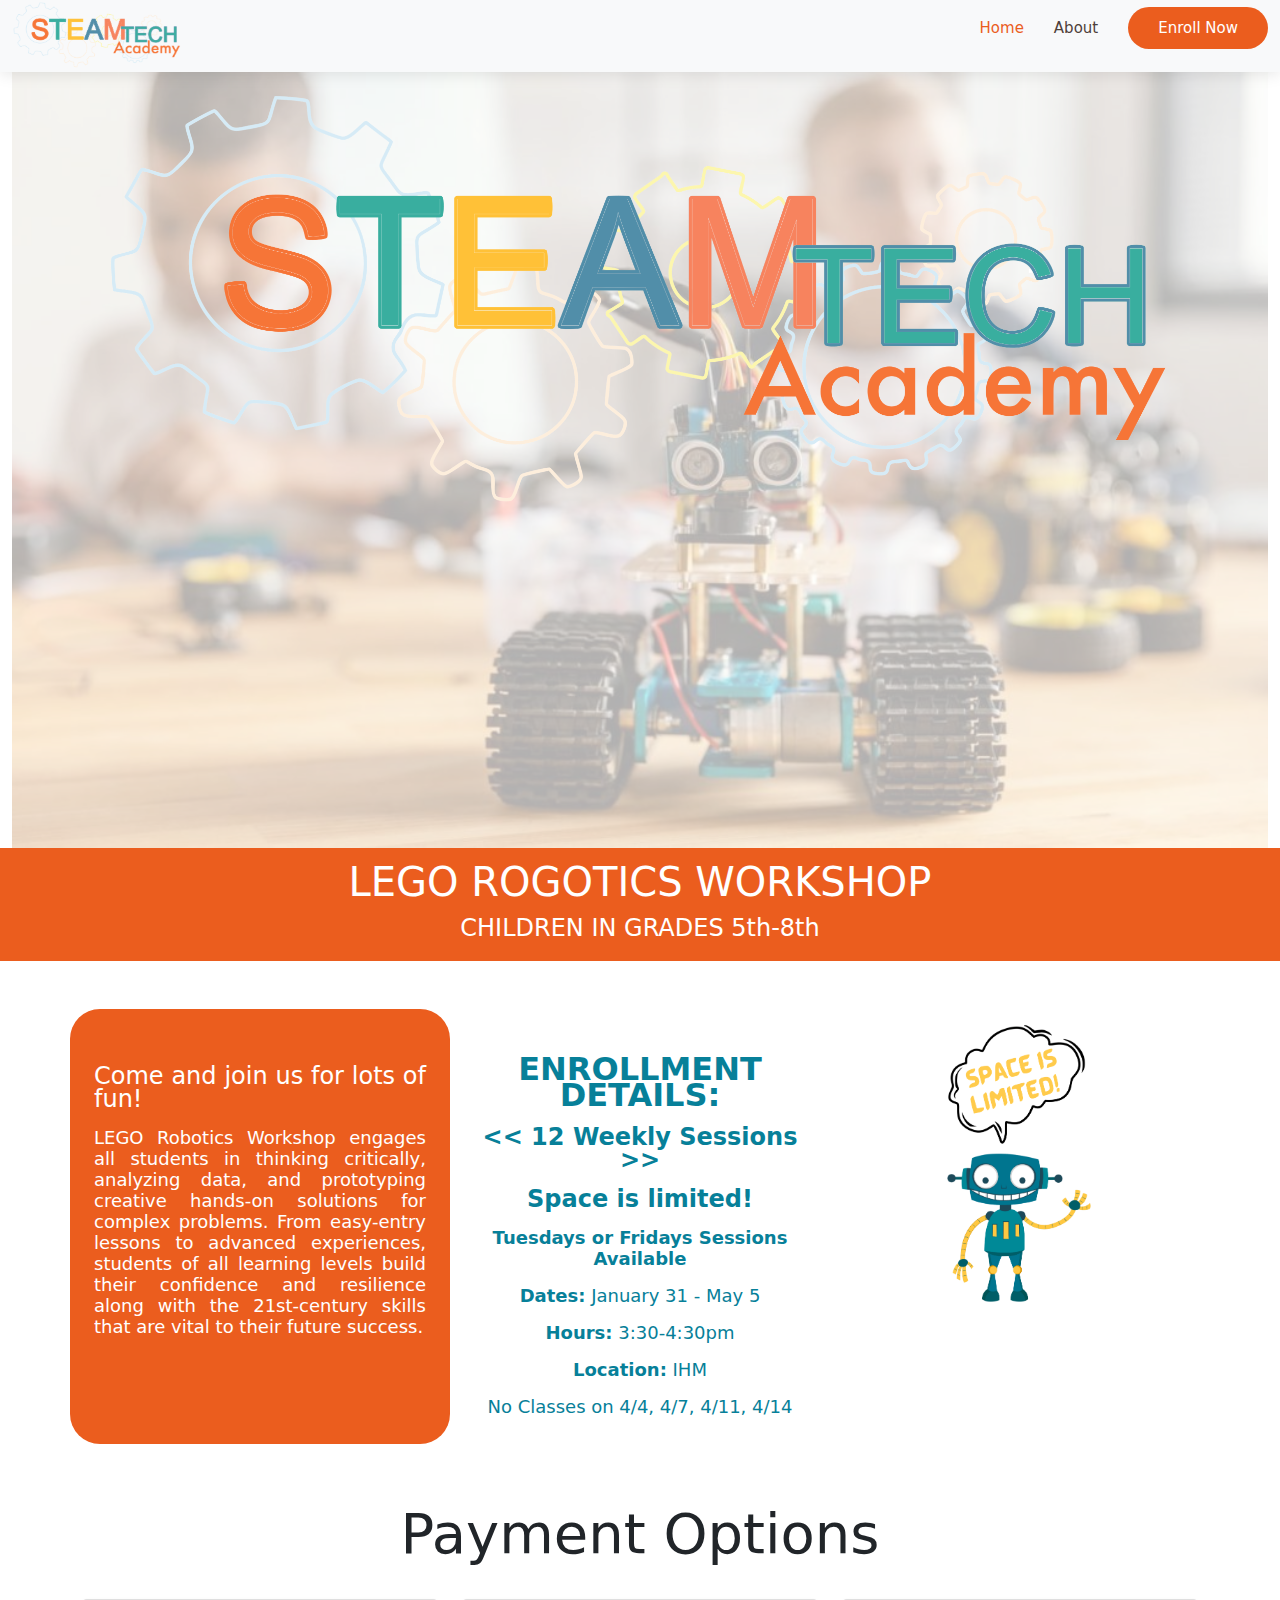
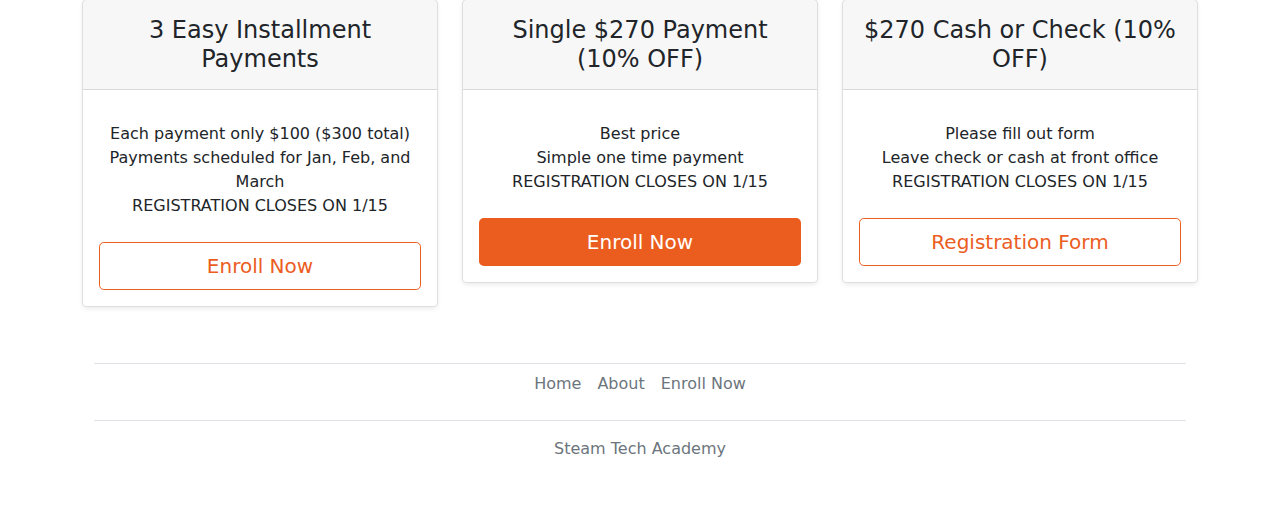
==== index.html @ 68ef6c77 "Add files via upload" ====
<!doctype html>
<html lang="en">
  <head>
    <meta charset="utf-8">
    <meta name="viewport" content="width=device-width, initial-scale=1">
    <meta name="description" content="">
    <title>Steam Tech Academy</title>

    <link rel="canonical" href="https://getbootstrap.com/docs/5.1/examples/headers/">

    

    <!-- Bootstrap core CSS -->
    <link href="bootstrap.min.css" rel="stylesheet">

    <style>
      .bd-placeholder-img {
        font-size: 1.125rem;
        text-anchor: middle;
        -webkit-user-select: none;
        -moz-user-select: none;
        user-select: none;
      }

      @media (min-width: 768px) {
        .bd-placeholder-img-lg {
          font-size: 3.5rem;
        }
      }
    </style>

    
    <!-- Custom styles -->
    <link href="styles.css" rel="stylesheet">
    
  </head>
  <body>

     
    <header>
      <nav id="header" class="navbar navbar-expand-md navbar-light fixed-top bg-light">
        <div class="container-fluid">
          <img id="logo" src="imgs/steam_tech_logo2.png" class="img" alt="">
          <a class="navbar-brand pb-3" style="right: 200px;"></a>
          <button class="navbar-toggler bg-light" type="button" data-bs-toggle="collapse" data-bs-target="#navbarCollapse" aria-controls="navbarCollapse" aria-expanded="true" aria-label="Toggle navigation">
            <span class="navbar-toggler-icon"></span>
          </button>
          <div class="collapse navbar-collapse bg-light pb-3" id="navbarCollapse">
            <ul class="navbar-nav me-auto mb-2 mb-md-0"></ul>
            <ul class="nav nav-pills">
              <li class="nav-item"><a href="#home"  id="nav_home" class="nav-link" aria-current="page">Home</a></li>
            </ul> 
            <ul class="nav nav-pills"> 
              <li class="nav-item"><a href="#about" id="nav_about" class="nav-link">About</a></li>
            </ul> 
            <ul class="nav nav-pills">   
              <li class="nav-item"><a href="#enroll" id="nav_enroll" class="nav-link">Enroll Now</a></li>
            </ul>
          </div>
        </div>
      </nav>
    </header>
    
    <main>
      
      <!-- Body Section -->        
      <!-- <div class="b-example-divider"></div> -->
      
      <!-- ======= Home Section ======= -->
      <section class="d-flex align-items-center">
        <div class="container-fluid">
          <div class="row gy-4">
            <img id="home" src="imgs/background1.jpg" class="img-fluid" alt="">
            <img id="logo2" src="imgs/steam_tech_logo2.png" class="img-fluid" alt="">
            
          </div>
          </div>
        </section><!-- End Home -->


        <!-- ======= About Section ======= -->
        <section id="about">
          <div class="container text-center">
            <h1>LEGO ROGOTICS WORKSHOP</h1>
            <h4>CHILDREN IN GRADES 5th-8th</h4>
          </div>
        </section><!-- End About -->


        <!-- ======= Details Section ======= -->
        <div class="container marketing">
          <!-- Three columns of text below the carousel -->
          <div class="row">
            <div id="description" class="col-lg-4">
              <p class="my-0 fw-normal"><font size="+2">Come and join us for lots of fun!</font></p>
              <p></p>
              <p><font size="+1">LEGO Robotics Workshop engages all students in thinking critically, 
                analyzing data, and prototyping creative hands-on solutions for complex problems. From easy-entry lessons to advanced experiences, students of all learning levels 
                build their confidence and resilience along with the 21st-century skills that are vital to their future success.
              </font></p>
            </div><!-- /.col-lg-4 -->
            <div id="details" class="col-lg-4">
              <p><strong><font size="+3">ENROLLMENT DETAILS:</font></strong></p>
              <p><strong><font size="+2">&#60&#60 12 Weekly Sessions &#62&#62</font></strong></p>
              <p><strong><font size="+2">Space is limited!</font></strong></p>
              <p><strong><font size="+1">Tuesdays or Fridays Sessions Available</font></strong></p>
              <p><font size="+1"><strong>Dates:</strong> January 31 - May 5</font></p>
              <p><font size="+1"><strong>Hours:</strong> 3:30-4:30pm</font></p>
              <p><font size="+1"><strong>Location:</strong> IHM</font></p>
              <p><font size="+1">No Classes on 4/4, 4/7, 4/11, 4/14</font></p>   
            </div><!-- /.col-lg-4 -->
            <div id="image_robot" class="col-lg-4">
              <img src="imgs/robot.png" class="img-fluid" alt="" style="width:50%;">
            </div><!-- /.col-lg-4 -->
          </div><!-- /.row -->
        </div><!-- /.details --> 
        
        <!-- ======= Enroll Section ======= -->
        <div id="enroll" class="container py-3">
          <header>
            <div class="pricing-header p-3 pb-md-4 mx-auto text-center">
              <h1 class="display-4 fw-normal">Payment Options</h1>
            </div>
          </header>
        
          <main>
            <div class="row row-cols-1 row-cols-md-3 mb-3 text-center">
              <div class="col">
                <div class="card mb-4 rounded-3 shadow-sm">
                  <div class="card-header py-3">
                    <h4 class="my-0 fw-normal">3 Easy Installment Payments</h4>
                  </div>
                  <div class="card-body">
                    <ul class="list-unstyled mt-3 mb-4">
                      <li>Each payment only $100 ($300 total)</li>
                      <li>Payments scheduled for Jan, Feb, and March</li>
                      <li>REGISTRATION CLOSES ON 1/15</li>
                    </ul>
                    <a href="https://buy.stripe.com/9AQ03b2XVd4pdAk4gh" id="installment_pay" class="w-100 btn btn-lg">Enroll Now</a>
                  </div>
                </div>
              </div>
              <div class="col">
                <div class="card mb-4 rounded-3 shadow-sm">
                  <div class="card-header py-3">
                    <h4 class="my-0 fw-normal">Single $270 Payment (10% OFF)</h4>
                  </div>
                  <div class="card-body">
                    <ul class="list-unstyled mt-3 mb-4">
                      <li>Best price</li>
                      <li>Simple one time payment</li>
                      <li>REGISTRATION CLOSES ON 1/15</li>
                      <li></li>
                    </ul>
                    <a href="https://buy.stripe.com/5kAg29gOL6G1cwgcMM" id="full_pay" class="w-100 btn btn-lg">Enroll Now</a>
            
                  </div>
                </div>
              </div>
              <div class="col">
                <div class="card mb-4 rounded-3 shadow-sm">
                  <div class="card-header py-3">
                    <h4 class="my-0 fw-normal">$270 Cash or Check (10% OFF)</h4>
                  </div>
                  <div class="card-body">
                    <ul class="list-unstyled mt-3 mb-4">
                      <li>Please fill out form</li>
                      <li>Leave check or cash at front office</li>
                      <li>REGISTRATION CLOSES ON 1/15</li>
                      <li></li>
                    </ul>
                    <a href="./pdfs/registration_form.pdf" id="installment_pay" class="w-100 btn btn-lg">Registration Form</a>
            
                  </div>
                </div>
              </div>
            </div>
      
        </section><!-- End Enroll -->
  
        <!-- Footer Section -->        
        <div class="container-fluid">
            <footer class="py-3 my-3">
                <ul class="nav justify-content-center border-bottom border-top pb-3 mb-3">
                    <li class="nav-item"><a href="#home" class="nav-link px-2 text-muted">Home</a></li>
                    <li class="nav-item"><a href="#about" class="nav-link px-2 text-muted">About</a></li>
                    <li class="nav-item"><a href="#enroll" class="nav-link px-2 text-muted">Enroll Now</a></li>
                </ul>
                <p class="text-center text-muted">Steam Tech Academy</p>
            </footer>
        </div>
    </main>

    <script src="bootstrap.bundle.min.js"></script>
    
        
  </body>
</html>
---- styles.css ----
/*--------------------------------------------------------------
# Header
--------------------------------------------------------------*/
#header {
    height: 72px;
    transition: all 0.5s;
    z-index: 997;
    transition: all 0.5s;
    background: #fff;
    box-shadow: 0px 2px 15px rgba(0, 0, 0, 0.1);
  }

#header #logo{
    position: fixed;
    width: 170px;
    top: 0px;
}

#header #comp_name {
    display: flex;
    align-items: center;
    justify-content: space-between;
    padding: 5px 0 10px 30px;
    font-size: 15px;
    color: #eb5d1e;
    white-space: nowrap;
    transition: 0.3s;
}

#header #nav_home {
    display: flex;
    align-items: center;
    justify-content: space-between;
    padding: 10px 0 10px 30px;
    font-size: 15px;
    color: #eb5d1e;
    white-space: nowrap;
    transition: 0.3s;
}

#header #nav_about {
    display: flex;
    align-items: center;
    justify-content: space-between;
    padding: 10px 0 10px 30px;
    font-size: 15px;
    color: #4e4039;
    white-space: nowrap;
    transition: 0.3s;
}

#header #nav_enroll {
    display: flex;
    align-items: center;
    background: #eb5d1e;
    color: #fff;
    padding: 10px 30px 10px 30px;
    font-size: 15px;
    margin-left: 30px;
    border-radius: 50px;
}

/* --------------------------------
>>home<<
---------------------------------*/

#home {
    align-items: center;
    background: #fff;
    color: #eb5d1e;
    font-size: 30px;
    /*margin-top: 4rem;*/
    background-repeat: no-repeat;
    background-size: cover;
    padding-top: 10px;
    opacity: 0.3;
    top: -400px;
}

#logo2 {
    position:absolute;
    top: 5px;
    align-items: center;
    vertical-align: middle;
    background-size: cover;
    opacity: 1.0;
    padding: 50px 100px;  
}



/* --------------------------------
>>About<<
---------------------------------*/

#about {
    display: flex;
    align-items: center;
    background: #eb5d1e;
    color: #fff;
    font-size: 30px;
    margin-bottom: 3rem;
    padding: 10px 0 10px 0;
}

/*--------------------------------------------------------------
# program Section
--------------------------------------------------------------*/
#program {
    width: 100%;
    height: 70vh;
    background: #fef8f5;
    border-bottom: 2px solid #fcebe3;
    margin: 72px 0 - 72px 0;
}

#program h1 {
    margin: 0;
    font-size: 48px;
    font-weight: 700;
    line-height: 56px;
    color: #4e4039;
  }
  
  #program h2 {
      color: #a08f86;
      margin: 15px 0 0 0;
      font-size: 24px;
  }
  
  #program #details {
    color: #078099;
    line-height: 20px;
}

#program #cost {
    color: #fff;
    line-height: 20px;
    background: #eb5d1e;
    border-radius: 30px;
    padding: 100px 30px;
}

#program .btn-get-started {
    font-family: "Raleway", sans-serif;
    font-weight: 500;
    font-size: 16px;
    letter-spacing: 1px;
    display: inline-block;
    padding: 8px 28px;
    border-radius: 3px;
    transition: 0.5s;
    margin-top: 30px;
    color: #fff;
    background: #eb5d1e;
}

#program .btn-get-started:hover {
    background: #ef7f4d;
}



@media (max-width: 991px) {
    #program {
        height: calc(100vh - 72px);
    }
    
    #program .animated {
      -webkit-animation: none;
      animation: none;
    }
  
    #program .program-img {
      text-align: center;
    }
  
    #program .program-img img {
      width: 50%;
    }
  }
  
  @media (max-width: 768px) {
    #program h1 {
      font-size: 28px;
      line-height: 36px;
    }
  
    #program h2 {
      font-size: 18px;
      line-height: 24px;
    }
  
    #program .program-img img {
      width: 70%;
    }
  }
  
  @media (max-width: 575px) {
    #program .program-img img {
      width: 80%;
    }
  }
  
  @media (max-height: 600px) {
    #program {
      height: 120vh;
    }
  }

  @media (max-width: 991px) {
    #program {
      height: calc(100vh - 72px);
    }
  
    #program .animated {
      -webkit-animation: none;
      animation: none;
    }
  
    #program .program-img {
      text-align: center;
    }
  
    #program .program-img img {
      width: 50%;
    }
  }
  
  @media (max-width: 768px) {
    #program h1 {
      font-size: 28px;
      line-height: 36px;
    }
  
    #program h2 {
      font-size: 18px;
      line-height: 24px;
    }
  
    #program .program-img img {
      width: 70%;
    }
  }
  
  @media (max-width: 575px) {
    #program .program-img img {
      width: 80%;
    }
  }
  
  @media (max-height: 600px) {
    #program {
      height: 120vh;
    }
  }
  
  @-webkit-keyframes up-down {
    0% {
      transform: translateY(10px);
    }
  
    100% {
      transform: translateY(-10px);
    }
  }
  
  @keyframes up-down {
    0% {
      transform: translateY(10px);
    }
  
    100% {
      transform: translateY(-10px);
    }
  }  

  /**
* Mobile Navigation 
*/
.mobile-nav-toggle {
    color: #7a6960;
    font-size: 28px;
    cursor: pointer;
    display: none;
    line-height: 0;
    transition: 0.5s;
  }
  
  .mobile-nav-toggle.bi-x {
    color: #fff;
  }
  
  @media (max-width: 991px) {
    .mobile-nav-toggle {
      display: block;
    }
}

/* MARKETING CONTENT
-------------------------------------------------- */

/* Center align the text within the three columns below the carousel */
.marketing .col-lg-4 {
    margin-bottom: 1.5rem;
    text-align: center;
    line-height: 20px;
    color: #078099;
  }

.marketing #image_robot {
    margin-bottom: 1.5rem;
    align-items: justify;
    border-radius: 30px;
    padding-top: 10px;
    padding-bottom: 10px;
  }

.marketing #details {
    margin-bottom: 1.5rem;
    text-align: center;
    line-height: 20px;
    border-radius: 30px;
    padding-top: 50px;
    padding-bottom: 10px;
  }

.marketing #description {
    margin-bottom: 1.5rem;
    align-items: center;
    text-align: justify;
    line-height: 20px;
    color: #fff;
    background: #eb5d1e;
    border-radius: 30px;
    padding-top: 5%;
  }

  .marketing h2 {
    font-weight: 400;
  }
  /* rtl:begin:ignore */
  .marketing .col-lg-4 p {
    margin-right: .75rem;
    margin-left: .75rem;
    line-height: 20px;
  }

  #full_pay {
    background: #eb5d1e;
    color: #fff;
  }

  #installment_pay {
    background: #fff;
    color: #eb5d1e;
    border-color: #eb5d1e;
  }
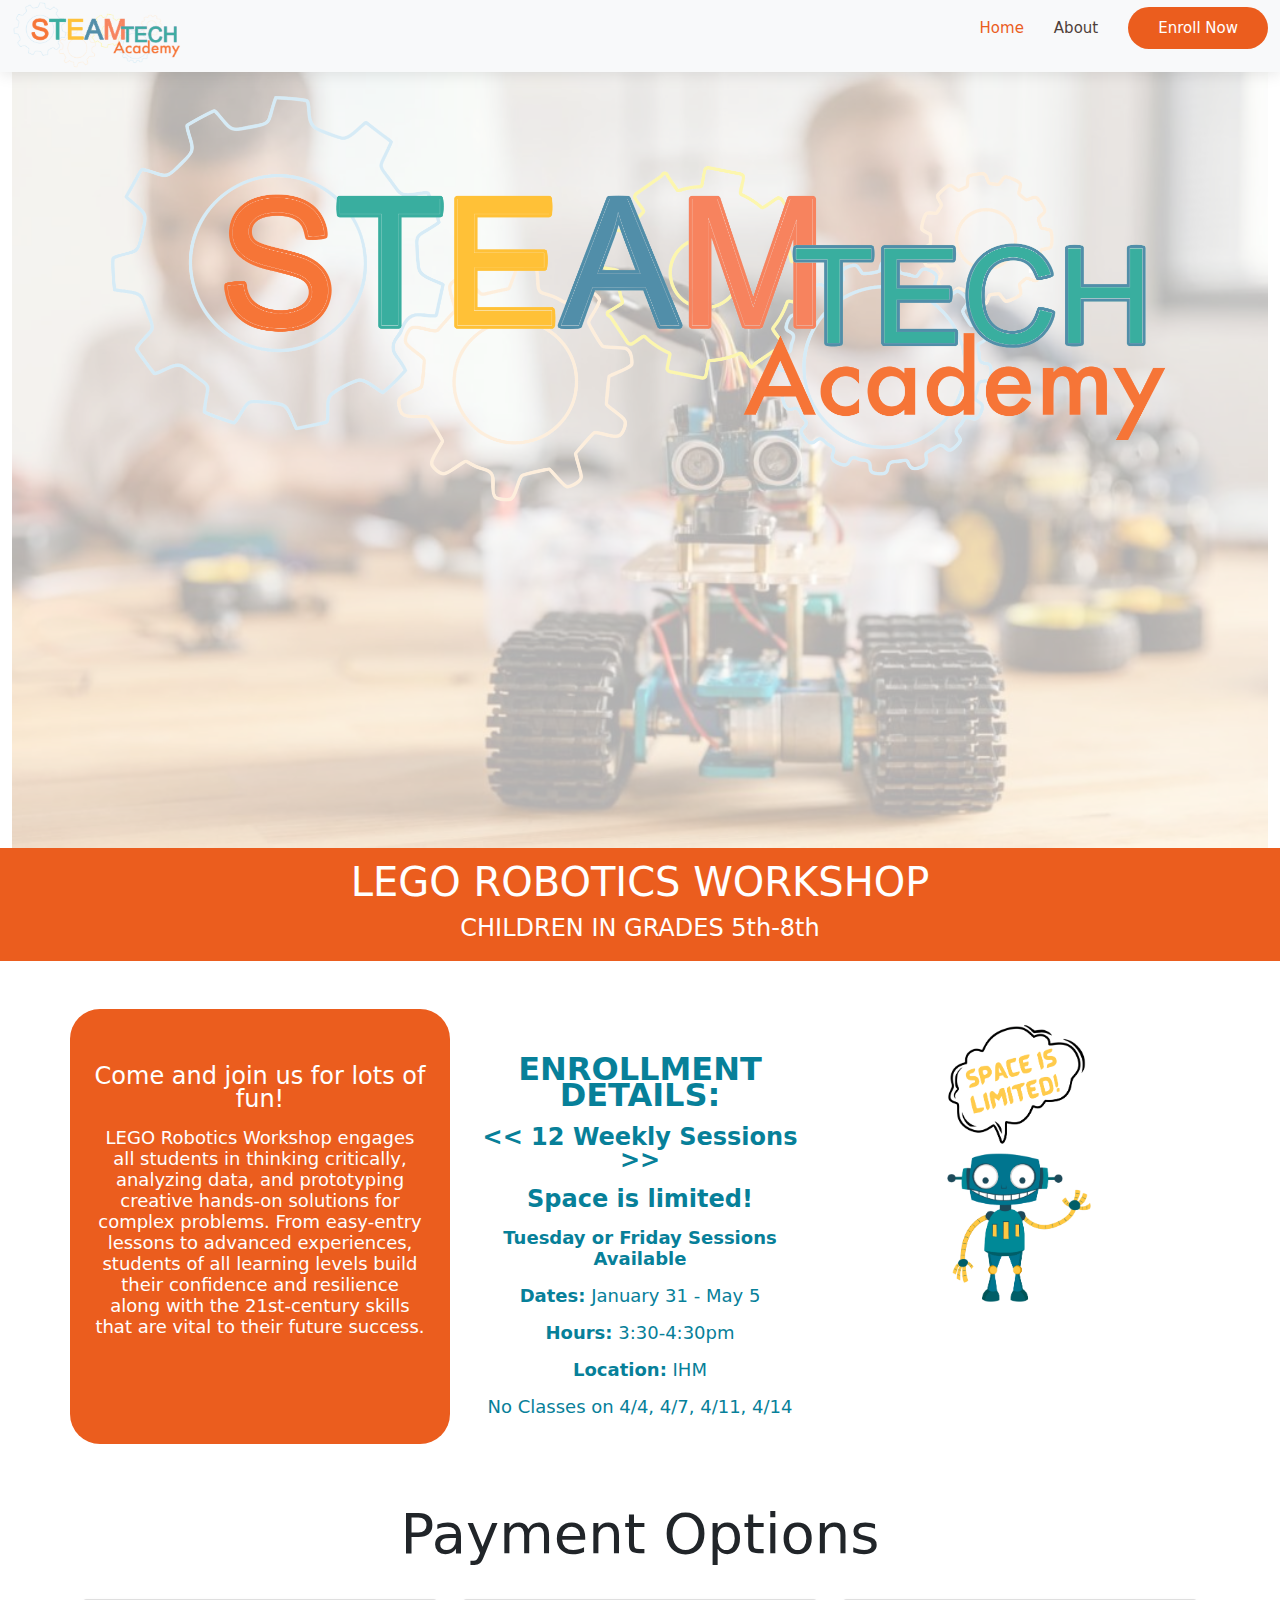
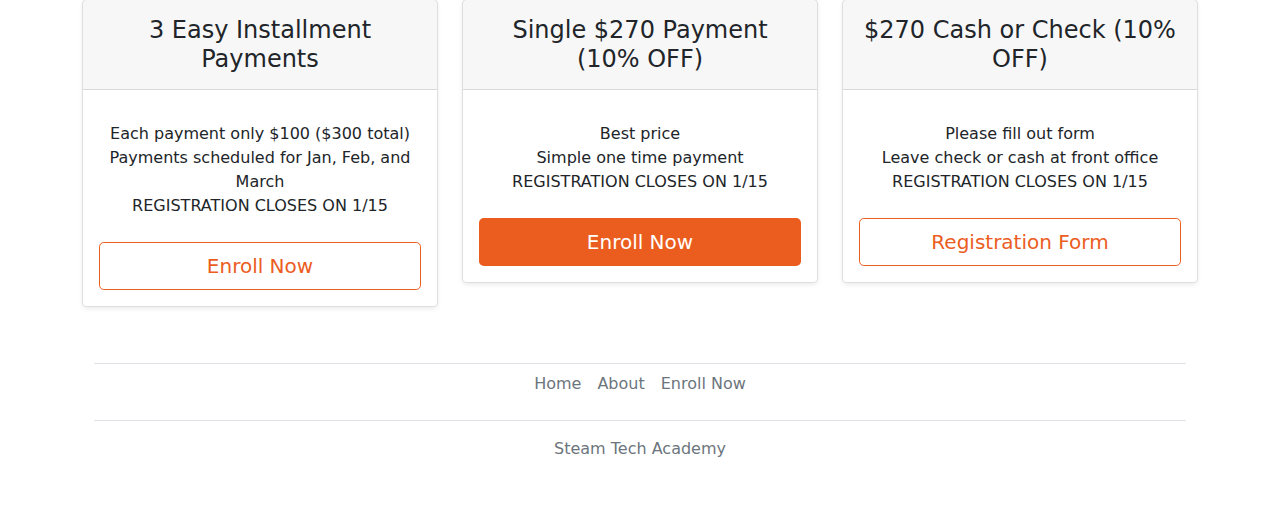
==== commit 48baf131: "Update index.html" ====
--- a/index.html
+++ b/index.html
@@ -81,7 +81,7 @@
         <!-- ======= About Section ======= -->
         <section id="about">
           <div class="container text-center">
-            <h1>LEGO ROGOTICS WORKSHOP</h1>
+            <h1>LEGO ROBOTICS WORKSHOP</h1>
             <h4>CHILDREN IN GRADES 5th-8th</h4>
           </div>
         </section><!-- End About -->
@@ -103,7 +103,7 @@
               <p><strong><font size="+3">ENROLLMENT DETAILS:</font></strong></p>
               <p><strong><font size="+2">&#60&#60 12 Weekly Sessions &#62&#62</font></strong></p>
               <p><strong><font size="+2">Space is limited!</font></strong></p>
-              <p><strong><font size="+1">Tuesdays or Fridays Sessions Available</font></strong></p>
+              <p><strong><font size="+1">Tuesday or Friday Sessions Available</font></strong></p>
               <p><font size="+1"><strong>Dates:</strong> January 31 - May 5</font></p>
               <p><font size="+1"><strong>Hours:</strong> 3:30-4:30pm</font></p>
               <p><font size="+1"><strong>Location:</strong> IHM</font></p>
--- a/styles.css
+++ b/styles.css
@@ -329,7 +329,7 @@
 .marketing #description {
     margin-bottom: 1.5rem;
     align-items: center;
-    text-align: justify;
+    text-align: center;
     line-height: 20px;
     color: #fff;
     background: #eb5d1e;
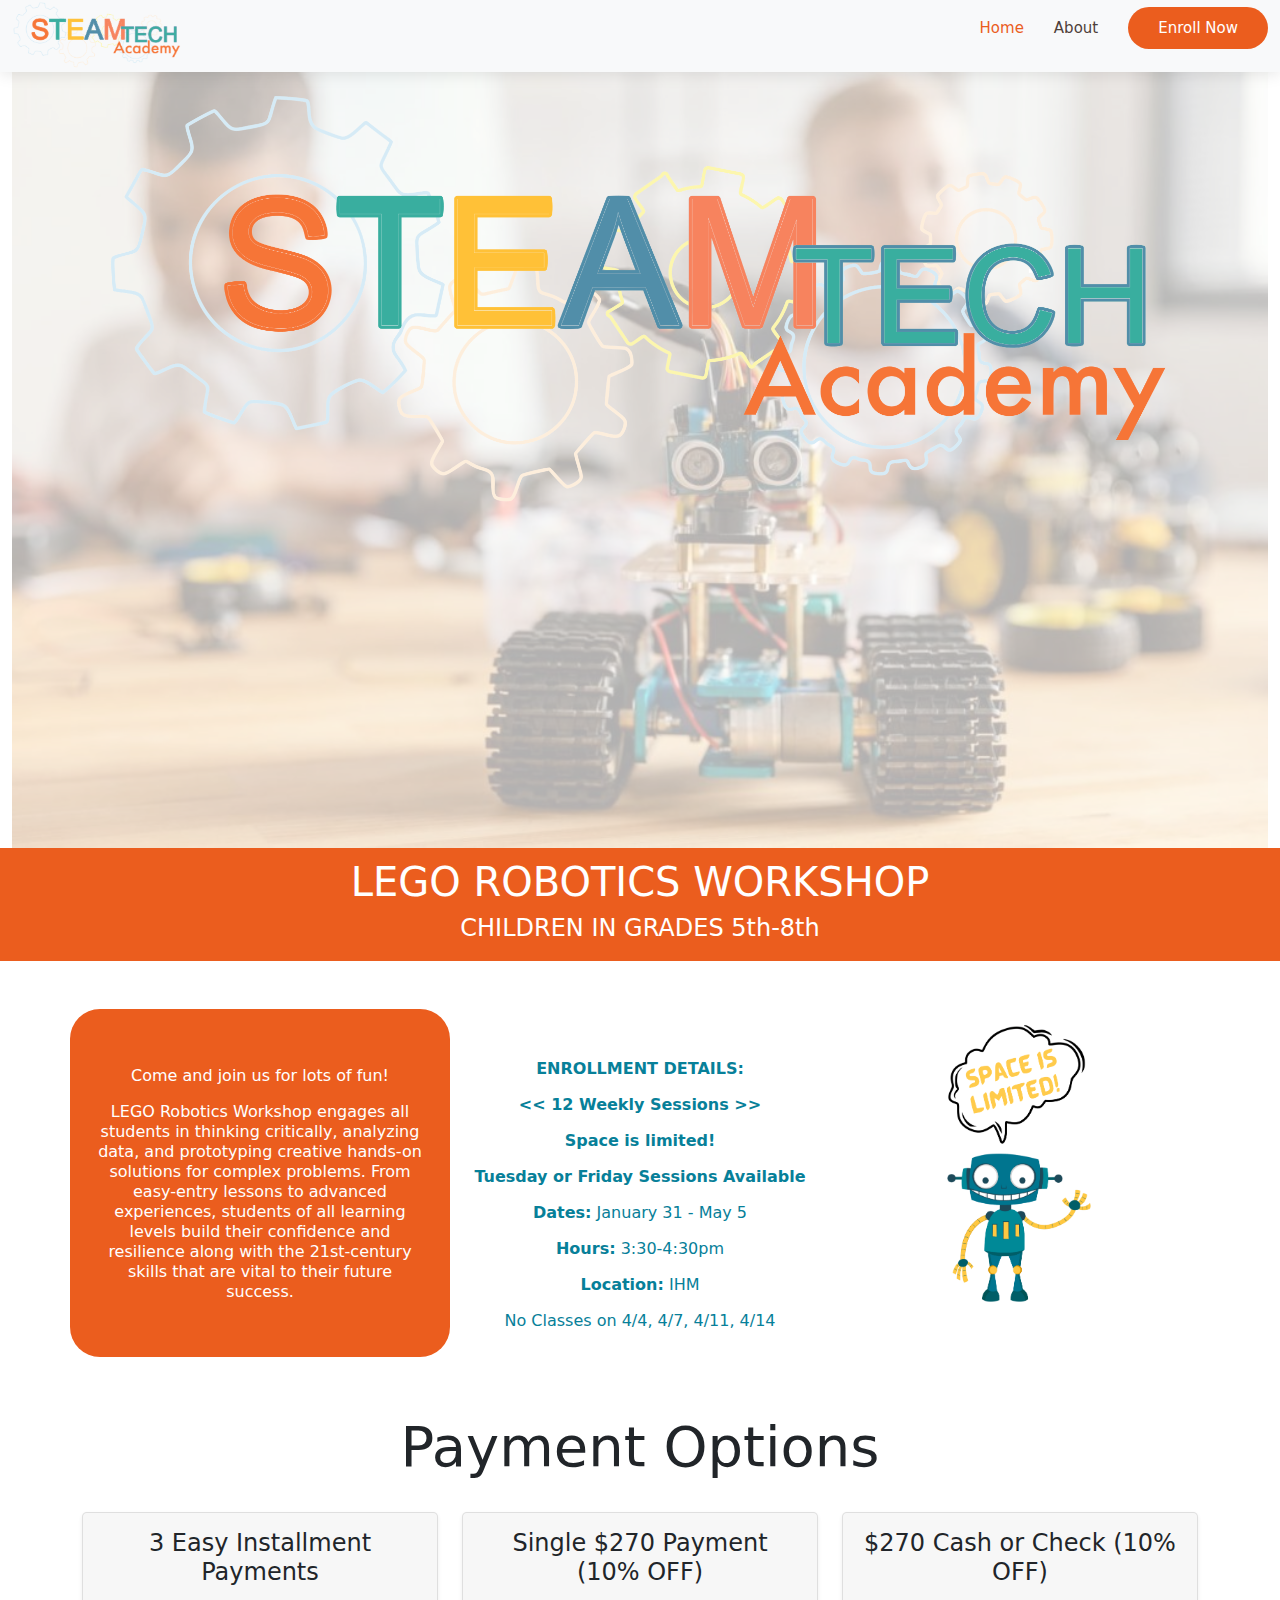
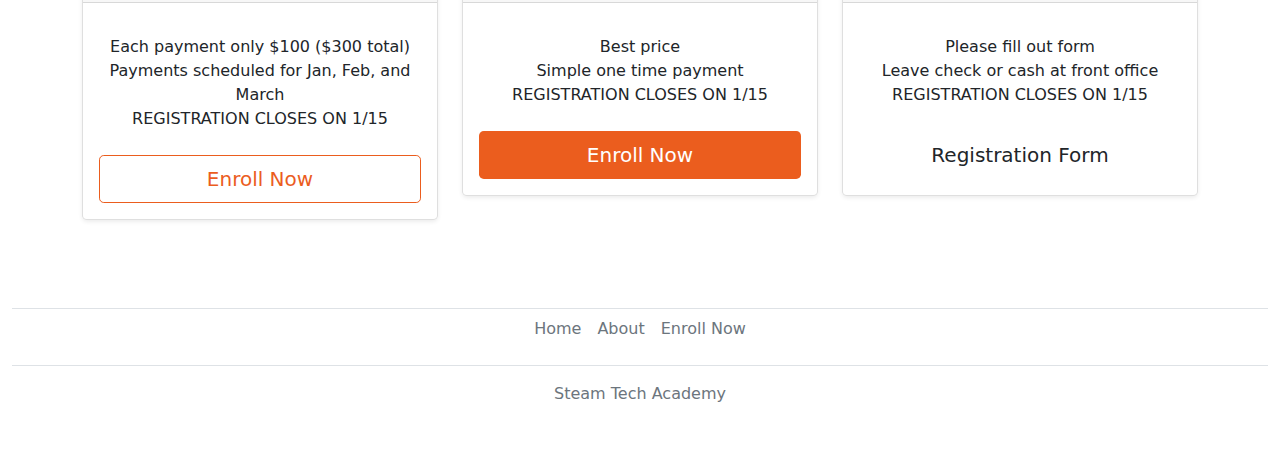
==== commit de7f3219: "Update index.html" ====
--- a/index.html
+++ b/index.html
@@ -67,24 +67,24 @@
       <!-- <div class="b-example-divider"></div> -->
       
       <!-- ======= Home Section ======= -->
-      <section class="d-flex align-items-center">
+      <div class="d-flex align-items-center">
         <div class="container-fluid">
           <div class="row gy-4">
             <img id="home" src="imgs/background1.jpg" class="img-fluid" alt="">
             <img id="logo2" src="imgs/steam_tech_logo2.png" class="img-fluid" alt="">
             
           </div>
-          </div>
-        </section><!-- End Home -->
+        </div>
+      </div><!-- End Home -->
 
 
         <!-- ======= About Section ======= -->
-        <section id="about">
+        <div id="about">
           <div class="container text-center">
             <h1>LEGO ROBOTICS WORKSHOP</h1>
             <h4>CHILDREN IN GRADES 5th-8th</h4>
           </div>
-        </section><!-- End About -->
+        </div><!-- End About -->
 
 
         <!-- ======= Details Section ======= -->
@@ -92,22 +92,22 @@
           <!-- Three columns of text below the carousel -->
           <div class="row">
             <div id="description" class="col-lg-4">
-              <p class="my-0 fw-normal"><font size="+2">Come and join us for lots of fun!</font></p>
+              <p class="my-0 fw-normal size_2">Come and join us for lots of fun!</p>
               <p></p>
-              <p><font size="+1">LEGO Robotics Workshop engages all students in thinking critically, 
+              <p class="size_1">LEGO Robotics Workshop engages all students in thinking critically, 
                 analyzing data, and prototyping creative hands-on solutions for complex problems. From easy-entry lessons to advanced experiences, students of all learning levels 
                 build their confidence and resilience along with the 21st-century skills that are vital to their future success.
-              </font></p>
+              </p>
             </div><!-- /.col-lg-4 -->
             <div id="details" class="col-lg-4">
-              <p><strong><font size="+3">ENROLLMENT DETAILS:</font></strong></p>
-              <p><strong><font size="+2">&#60&#60 12 Weekly Sessions &#62&#62</font></strong></p>
-              <p><strong><font size="+2">Space is limited!</font></strong></p>
-              <p><strong><font size="+1">Tuesday or Friday Sessions Available</font></strong></p>
-              <p><font size="+1"><strong>Dates:</strong> January 31 - May 5</font></p>
-              <p><font size="+1"><strong>Hours:</strong> 3:30-4:30pm</font></p>
-              <p><font size="+1"><strong>Location:</strong> IHM</font></p>
-              <p><font size="+1">No Classes on 4/4, 4/7, 4/11, 4/14</font></p>   
+              <p class="size_3"><strong>ENROLLMENT DETAILS:</strong></p>
+              <p class="size_2"><strong>&#60;&#60; 12 Weekly Sessions &#62;&#62;</strong></p>
+              <p class="size_2"><strong>Space is limited!</strong></p>
+              <p class="size_1"><strong>Tuesday or Friday Sessions Available</strong></p>
+              <p class="size_1"><strong>Dates:</strong> January 31 - May 5</p>
+              <p class="size_1"><strong>Hours:</strong> 3:30-4:30pm</p>
+              <p class="size_1"><strong>Location:</strong> IHM</p>
+              <p class="size_1">No Classes on 4/4, 4/7, 4/11, 4/14</p>   
             </div><!-- /.col-lg-4 -->
             <div id="image_robot" class="col-lg-4">
               <img src="imgs/robot.png" class="img-fluid" alt="" style="width:50%;">
@@ -119,65 +119,64 @@
         <div id="enroll" class="container py-3">
           <header>
             <div class="pricing-header p-3 pb-md-4 mx-auto text-center">
-              <h1 class="display-4 fw-normal">Payment Options</h1>
+              <h2 class="display-4 fw-normal">Payment Options</h2>
             </div>
           </header>
         
-          <main>
-            <div class="row row-cols-1 row-cols-md-3 mb-3 text-center">
-              <div class="col">
-                <div class="card mb-4 rounded-3 shadow-sm">
-                  <div class="card-header py-3">
-                    <h4 class="my-0 fw-normal">3 Easy Installment Payments</h4>
-                  </div>
-                  <div class="card-body">
-                    <ul class="list-unstyled mt-3 mb-4">
-                      <li>Each payment only $100 ($300 total)</li>
-                      <li>Payments scheduled for Jan, Feb, and March</li>
-                      <li>REGISTRATION CLOSES ON 1/15</li>
-                    </ul>
-                    <a href="https://buy.stripe.com/9AQ03b2XVd4pdAk4gh" id="installment_pay" class="w-100 btn btn-lg">Enroll Now</a>
-                  </div>
+          
+          <div class="row row-cols-1 row-cols-md-3 mb-3 text-center">
+            <div class="col">
+              <div class="card mb-4 rounded-3 shadow-sm">
+                <div class="card-header py-3">
+                  <h4 class="my-0 fw-normal">3 Easy Installment Payments</h4>
                 </div>
-              </div>
-              <div class="col">
-                <div class="card mb-4 rounded-3 shadow-sm">
-                  <div class="card-header py-3">
-                    <h4 class="my-0 fw-normal">Single $270 Payment (10% OFF)</h4>
-                  </div>
-                  <div class="card-body">
-                    <ul class="list-unstyled mt-3 mb-4">
-                      <li>Best price</li>
-                      <li>Simple one time payment</li>
-                      <li>REGISTRATION CLOSES ON 1/15</li>
-                      <li></li>
-                    </ul>
-                    <a href="https://buy.stripe.com/5kAg29gOL6G1cwgcMM" id="full_pay" class="w-100 btn btn-lg">Enroll Now</a>
-            
-                  </div>
-                </div>
-              </div>
-              <div class="col">
-                <div class="card mb-4 rounded-3 shadow-sm">
-                  <div class="card-header py-3">
-                    <h4 class="my-0 fw-normal">$270 Cash or Check (10% OFF)</h4>
-                  </div>
-                  <div class="card-body">
-                    <ul class="list-unstyled mt-3 mb-4">
-                      <li>Please fill out form</li>
-                      <li>Leave check or cash at front office</li>
-                      <li>REGISTRATION CLOSES ON 1/15</li>
-                      <li></li>
-                    </ul>
-                    <a href="./pdfs/registration_form.pdf" id="installment_pay" class="w-100 btn btn-lg">Registration Form</a>
-            
-                  </div>
+                <div class="card-body">
+                  <ul class="list-unstyled mt-3 mb-4">
+                    <li>Each payment only $100 ($300 total)</li>
+                    <li>Payments scheduled for Jan, Feb, and March</li>
+                    <li>REGISTRATION CLOSES ON 1/15</li>
+                  </ul>
+                  <a href="https://buy.stripe.com/9AQ03b2XVd4pdAk4gh" id="installment_pay" class="w-100 btn btn-lg">Enroll Now</a>
                 </div>
               </div>
             </div>
-      
-        </section><!-- End Enroll -->
-  
+            <div class="col">
+              <div class="card mb-4 rounded-3 shadow-sm">
+                <div class="card-header py-3">
+                  <h4 class="my-0 fw-normal">Single $270 Payment (10% OFF)</h4>
+                </div>
+                <div class="card-body">
+                  <ul class="list-unstyled mt-3 mb-4">
+                    <li>Best price</li>
+                    <li>Simple one time payment</li>
+                    <li>REGISTRATION CLOSES ON 1/15</li>
+                    <li></li>
+                  </ul>
+                  <a href="https://buy.stripe.com/5kAg29gOL6G1cwgcMM" id="full_pay" class="w-100 btn btn-lg">Enroll Now</a>
+          
+                </div>
+              </div>
+            </div>
+            <div class="col">
+              <div class="card mb-4 rounded-3 shadow-sm">
+                <div class="card-header py-3">
+                  <h4 class="my-0 fw-normal">$270 Cash or Check (10% OFF)</h4>
+                </div>
+                <div class="card-body">
+                  <ul class="list-unstyled mt-3 mb-4">
+                    <li>Please fill out form</li>
+                    <li>Leave check or cash at front office</li>
+                    <li>REGISTRATION CLOSES ON 1/15</li>
+                    <li></li>
+                  </ul>
+                  <a href="./pdfs/registration_form.pdf" id="cash_pay" class="w-100 btn btn-lg">Registration Form</a>
+          
+                </div>
+              </div>
+            </div>
+          </div>
+        </div>
+        
         <!-- Footer Section -->        
         <div class="container-fluid">
             <footer class="py-3 my-3">
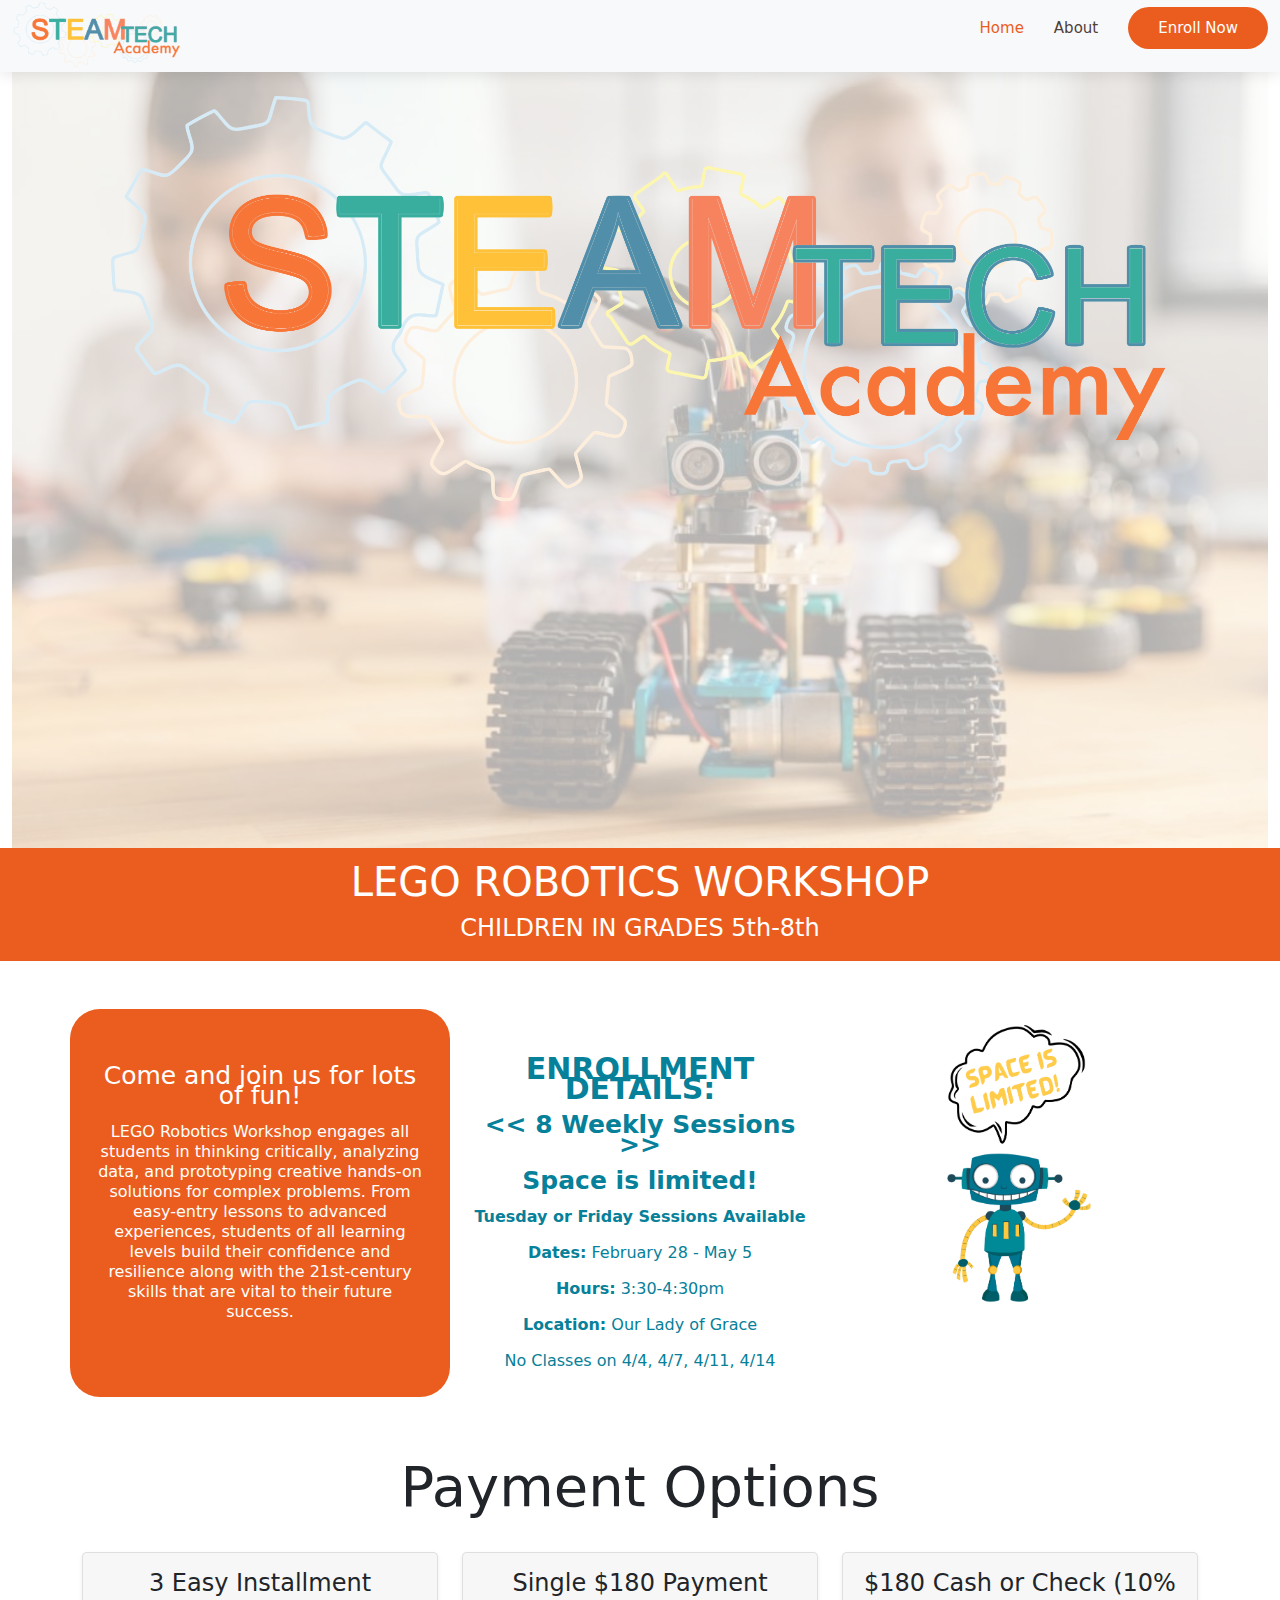
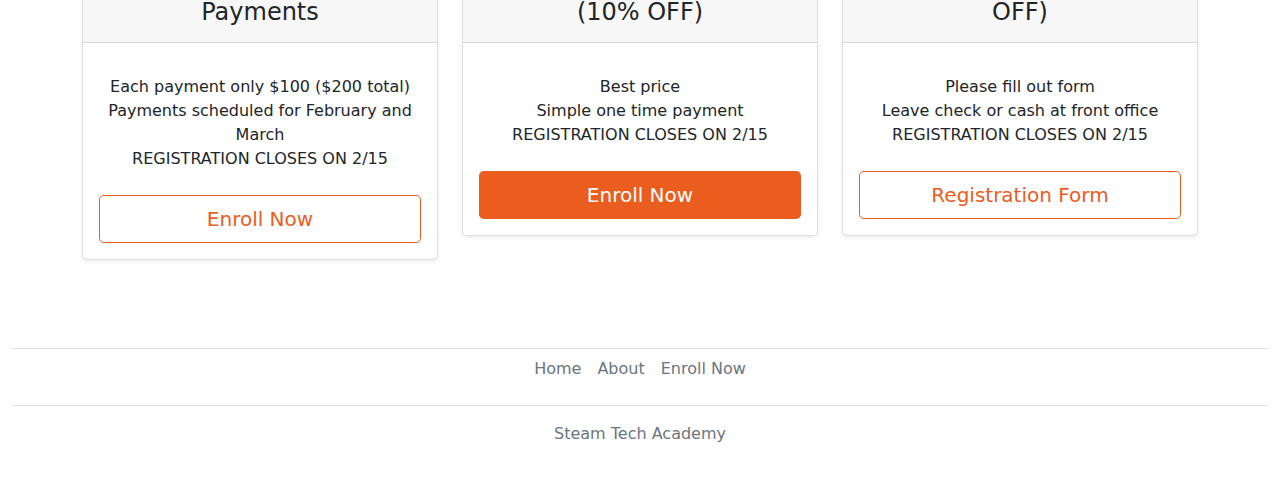
==== commit dc38d738: "Update index.html" ====
--- a/index.html
+++ b/index.html
@@ -101,12 +101,12 @@
             </div><!-- /.col-lg-4 -->
             <div id="details" class="col-lg-4">
               <p class="size_3"><strong>ENROLLMENT DETAILS:</strong></p>
-              <p class="size_2"><strong>&#60;&#60; 12 Weekly Sessions &#62;&#62;</strong></p>
+              <p class="size_2"><strong>&#60;&#60; 8 Weekly Sessions &#62;&#62;</strong></p>
               <p class="size_2"><strong>Space is limited!</strong></p>
               <p class="size_1"><strong>Tuesday or Friday Sessions Available</strong></p>
-              <p class="size_1"><strong>Dates:</strong> January 31 - May 5</p>
+              <p class="size_1"><strong>Dates:</strong> February 28 - May 5</p>
               <p class="size_1"><strong>Hours:</strong> 3:30-4:30pm</p>
-              <p class="size_1"><strong>Location:</strong> IHM</p>
+              <p class="size_1"><strong>Location:</strong> Our Lady of Grace</p>
               <p class="size_1">No Classes on 4/4, 4/7, 4/11, 4/14</p>   
             </div><!-- /.col-lg-4 -->
             <div id="image_robot" class="col-lg-4">
@@ -132,9 +132,9 @@
                 </div>
                 <div class="card-body">
                   <ul class="list-unstyled mt-3 mb-4">
-                    <li>Each payment only $100 ($300 total)</li>
-                    <li>Payments scheduled for Jan, Feb, and March</li>
-                    <li>REGISTRATION CLOSES ON 1/15</li>
+                    <li>Each payment only $100 ($200 total)</li>
+                    <li>Payments scheduled for February and March</li>
+                    <li>REGISTRATION CLOSES ON 2/15</li>
                   </ul>
                   <a href="https://buy.stripe.com/9AQ03b2XVd4pdAk4gh" id="installment_pay" class="w-100 btn btn-lg">Enroll Now</a>
                 </div>
@@ -143,13 +143,13 @@
             <div class="col">
               <div class="card mb-4 rounded-3 shadow-sm">
                 <div class="card-header py-3">
-                  <h4 class="my-0 fw-normal">Single $270 Payment (10% OFF)</h4>
+                  <h4 class="my-0 fw-normal">Single $180 Payment (10% OFF)</h4>
                 </div>
                 <div class="card-body">
                   <ul class="list-unstyled mt-3 mb-4">
                     <li>Best price</li>
                     <li>Simple one time payment</li>
-                    <li>REGISTRATION CLOSES ON 1/15</li>
+                    <li>REGISTRATION CLOSES ON 2/15</li>
                     <li></li>
                   </ul>
                   <a href="https://buy.stripe.com/5kAg29gOL6G1cwgcMM" id="full_pay" class="w-100 btn btn-lg">Enroll Now</a>
@@ -160,13 +160,13 @@
             <div class="col">
               <div class="card mb-4 rounded-3 shadow-sm">
                 <div class="card-header py-3">
-                  <h4 class="my-0 fw-normal">$270 Cash or Check (10% OFF)</h4>
+                  <h4 class="my-0 fw-normal">$180 Cash or Check (10% OFF)</h4>
                 </div>
                 <div class="card-body">
                   <ul class="list-unstyled mt-3 mb-4">
                     <li>Please fill out form</li>
                     <li>Leave check or cash at front office</li>
-                    <li>REGISTRATION CLOSES ON 1/15</li>
+                    <li>REGISTRATION CLOSES ON 2/15</li>
                     <li></li>
                   </ul>
                   <a href="./pdfs/registration_form.pdf" id="cash_pay" class="w-100 btn btn-lg">Registration Form</a>
--- a/styles.css
+++ b/styles.css
@@ -307,7 +307,7 @@
     text-align: center;
     line-height: 20px;
     color: #078099;
-  }
+}
 
 .marketing #image_robot {
     margin-bottom: 1.5rem;
@@ -315,16 +315,15 @@
     border-radius: 30px;
     padding-top: 10px;
     padding-bottom: 10px;
-  }
+}
 
 .marketing #details {
     margin-bottom: 1.5rem;
-    text-align: center;
-    line-height: 20px;
+    text-align: center
     border-radius: 30px;
     padding-top: 50px;
     padding-bottom: 10px;
-  }
+}
 
 .marketing #description {
     margin-bottom: 1.5rem;
@@ -335,26 +334,50 @@
     background: #eb5d1e;
     border-radius: 30px;
     padding-top: 5%;
-  }
-
-  .marketing h2 {
+}
+
+.marketing h2 {
     font-weight: 400;
-  }
-  /* rtl:begin:ignore */
-  .marketing .col-lg-4 p {
+}
+/* rtl:begin:ignore */
+.marketing .col-lg-4 p {
     margin-right: .75rem;
     margin-left: .75rem;
     line-height: 20px;
-  }
-
-  #full_pay {
-    background: #eb5d1e;
-    color: #fff;
-  }
-
-  #installment_pay {
+}
+
+#full_pay {
+    background: #eb5d1e;
+    color: #fff;
+}
+
+.size_3 {
+    font-size: 30px;
+}
+
+.size_2 {
+    font-size: 25px;
+    line-height: 50px;
+  }
+  
+  .size_1 {
+      font-size: 16px;
+      line-height: 50px;
+    }
+    
+    #installment_pay {
     background: #fff;
     color: #eb5d1e;
     border-color: #eb5d1e;
   }
-  +  
+  #cash_pay {
+      background: #fff;
+      color: #eb5d1e;
+      border-color: #eb5d1e;
+    }
+    @media (max-width: 1200px) {
+      .size_3 {
+        font-size: 25px;
+      }
+    }
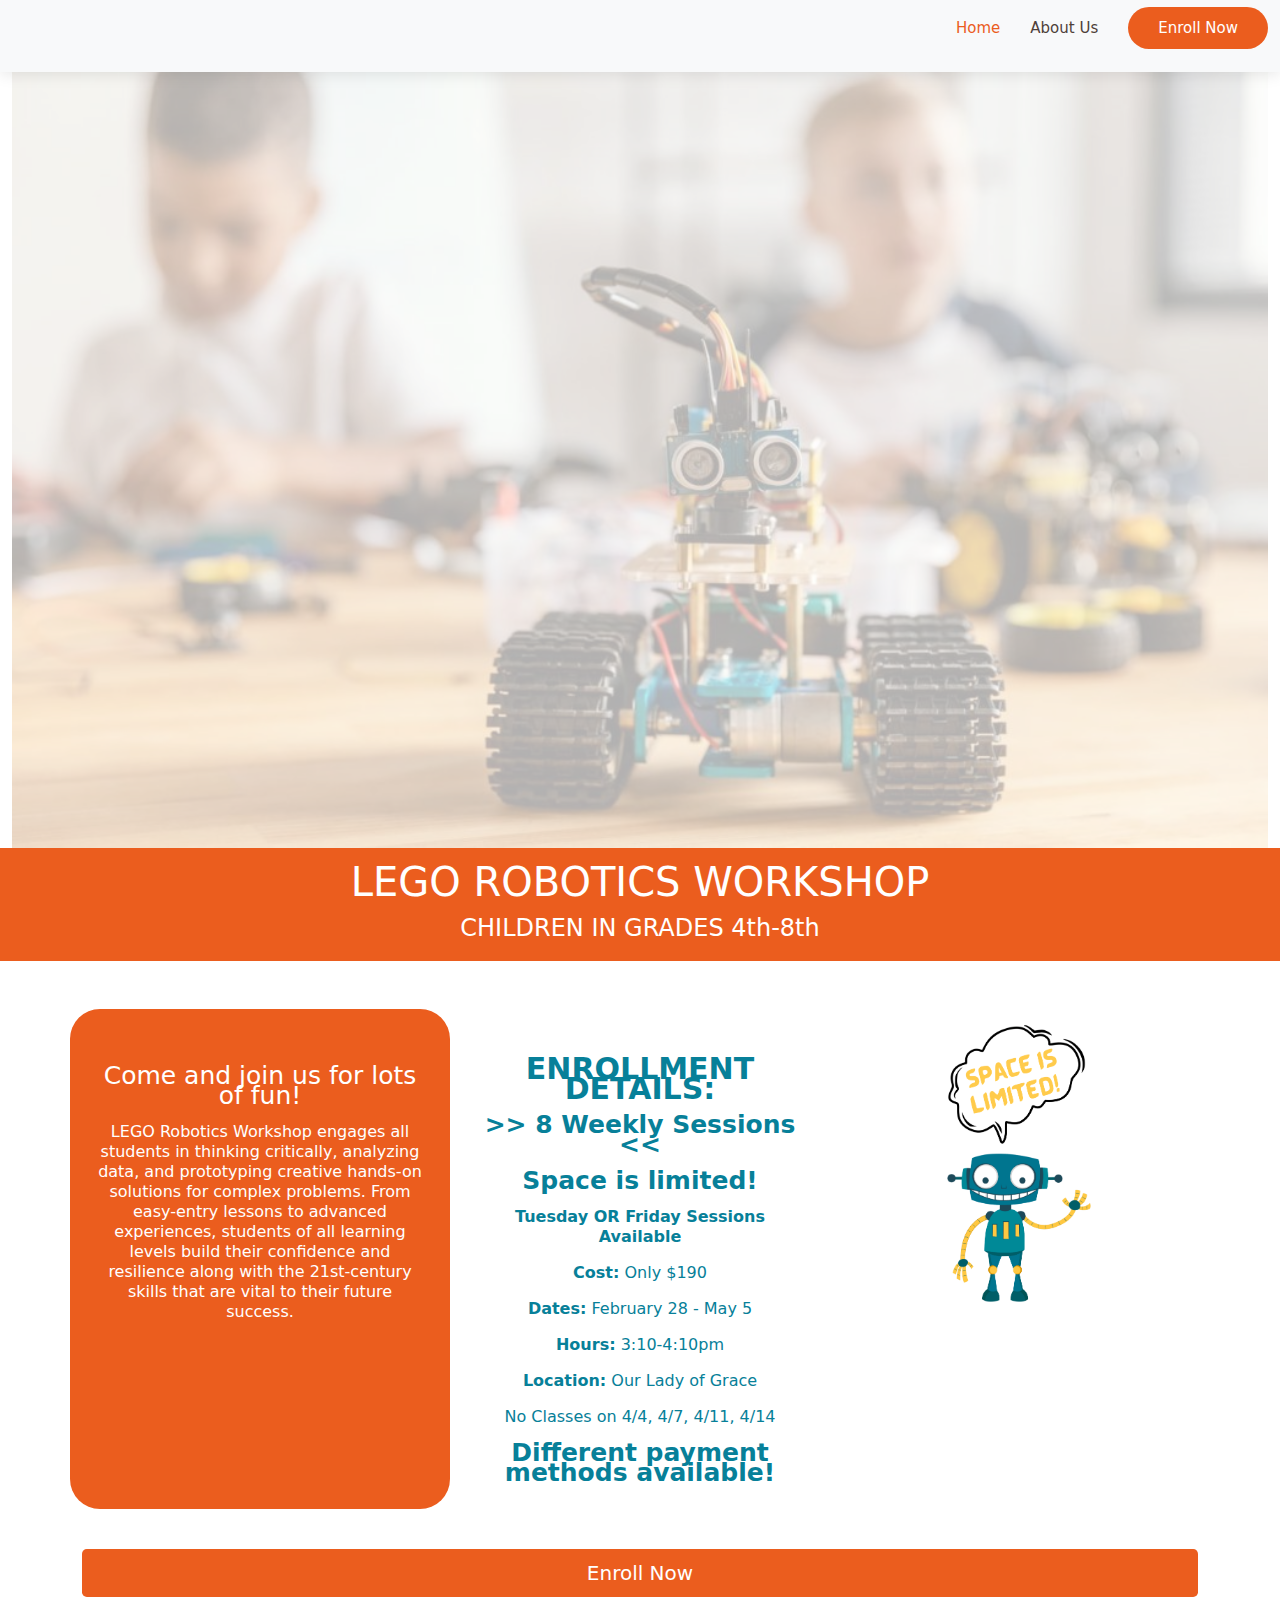
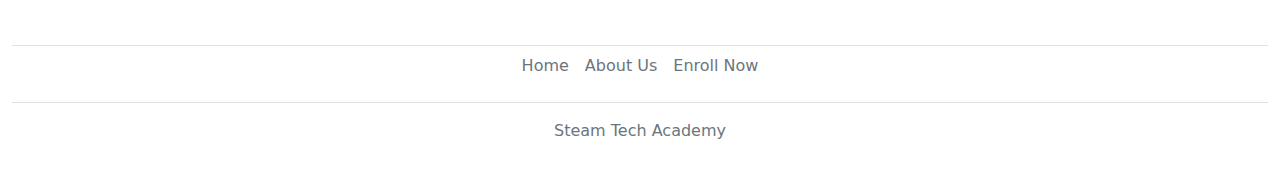
==== commit e783d102: "Update index.html" ====
--- a/index.html
+++ b/index.html
@@ -40,7 +40,7 @@
     <header>
       <nav id="header" class="navbar navbar-expand-md navbar-light fixed-top bg-light">
         <div class="container-fluid">
-          <img id="logo" src="imgs/steam_tech_logo2.png" class="img" alt="">
+          <img id="logo" src="imgs/STEAMTECH_LOGO_NoBG2.png" class="img" alt="">
           <a class="navbar-brand pb-3" style="right: 200px;"></a>
           <button class="navbar-toggler bg-light" type="button" data-bs-toggle="collapse" data-bs-target="#navbarCollapse" aria-controls="navbarCollapse" aria-expanded="true" aria-label="Toggle navigation">
             <span class="navbar-toggler-icon"></span>
@@ -51,10 +51,10 @@
               <li class="nav-item"><a href="#home"  id="nav_home" class="nav-link" aria-current="page">Home</a></li>
             </ul> 
             <ul class="nav nav-pills"> 
-              <li class="nav-item"><a href="#about" id="nav_about" class="nav-link">About</a></li>
+              <li class="nav-item"><a href="about_us.html" id="nav_about" class="nav-link">About Us</a></li>
             </ul> 
             <ul class="nav nav-pills">   
-              <li class="nav-item"><a href="#enroll" id="nav_enroll" class="nav-link">Enroll Now</a></li>
+              <li class="nav-item"><a href="enroll.html" id="nav_enroll" class="nav-link">Enroll Now</a></li>
             </ul>
           </div>
         </div>
@@ -71,7 +71,7 @@
         <div class="container-fluid">
           <div class="row gy-4">
             <img id="home" src="imgs/background1.jpg" class="img-fluid" alt="">
-            <img id="logo2" src="imgs/steam_tech_logo2.png" class="img-fluid" alt="">
+            <img id="logo2" src="imgs/STEAMTECH_LOGO_NoBG2.png" class="img-fluid" alt="">
             
           </div>
         </div>
@@ -82,7 +82,7 @@
         <div id="about">
           <div class="container text-center">
             <h1>LEGO ROBOTICS WORKSHOP</h1>
-            <h4>CHILDREN IN GRADES 5th-8th</h4>
+            <h4>CHILDREN IN GRADES 4th-8th</h4>
           </div>
         </div><!-- End About -->
 
@@ -101,13 +101,15 @@
             </div><!-- /.col-lg-4 -->
             <div id="details" class="col-lg-4">
               <p class="size_3"><strong>ENROLLMENT DETAILS:</strong></p>
-              <p class="size_2"><strong>&#60;&#60; 8 Weekly Sessions &#62;&#62;</strong></p>
+              <p class="size_2"><strong>&#62;&#62; 8 Weekly Sessions &#60;&#60;</strong></p>
               <p class="size_2"><strong>Space is limited!</strong></p>
-              <p class="size_1"><strong>Tuesday or Friday Sessions Available</strong></p>
+              <p class="size_1"><strong>Tuesday OR Friday Sessions Available</strong></p>
+              <p class="size_1"><strong>Cost:</strong> Only $190</p>
               <p class="size_1"><strong>Dates:</strong> February 28 - May 5</p>
-              <p class="size_1"><strong>Hours:</strong> 3:30-4:30pm</p>
+              <p class="size_1"><strong>Hours:</strong> 3:10-4:10pm</p>
               <p class="size_1"><strong>Location:</strong> Our Lady of Grace</p>
               <p class="size_1">No Classes on 4/4, 4/7, 4/11, 4/14</p>   
+              <p class="size_2"><strong>Different payment methods available!</strong></p>   
             </div><!-- /.col-lg-4 -->
             <div id="image_robot" class="col-lg-4">
               <img src="imgs/robot.png" class="img-fluid" alt="" style="width:50%;">
@@ -115,75 +117,19 @@
           </div><!-- /.row -->
         </div><!-- /.details --> 
         
-        <!-- ======= Enroll Section ======= -->
+        <!-- ======= Enroll Now Section ======= -->
         <div id="enroll" class="container py-3">
-          <header>
-            <div class="pricing-header p-3 pb-md-4 mx-auto text-center">
-              <h2 class="display-4 fw-normal">Payment Options</h2>
-            </div>
-          </header>
-        
+          <a href="enroll.html" id="full_pay" class="w-100 btn btn-lg">Enroll Now</a>
+        </div>
           
-          <div class="row row-cols-1 row-cols-md-3 mb-3 text-center">
-            <div class="col">
-              <div class="card mb-4 rounded-3 shadow-sm">
-                <div class="card-header py-3">
-                  <h4 class="my-0 fw-normal">3 Easy Installment Payments</h4>
-                </div>
-                <div class="card-body">
-                  <ul class="list-unstyled mt-3 mb-4">
-                    <li>Each payment only $100 ($200 total)</li>
-                    <li>Payments scheduled for February and March</li>
-                    <li>REGISTRATION CLOSES ON 2/15</li>
-                  </ul>
-                  <a href="https://buy.stripe.com/9AQ03b2XVd4pdAk4gh" id="installment_pay" class="w-100 btn btn-lg">Enroll Now</a>
-                </div>
-              </div>
-            </div>
-            <div class="col">
-              <div class="card mb-4 rounded-3 shadow-sm">
-                <div class="card-header py-3">
-                  <h4 class="my-0 fw-normal">Single $180 Payment (10% OFF)</h4>
-                </div>
-                <div class="card-body">
-                  <ul class="list-unstyled mt-3 mb-4">
-                    <li>Best price</li>
-                    <li>Simple one time payment</li>
-                    <li>REGISTRATION CLOSES ON 2/15</li>
-                    <li></li>
-                  </ul>
-                  <a href="https://buy.stripe.com/5kAg29gOL6G1cwgcMM" id="full_pay" class="w-100 btn btn-lg">Enroll Now</a>
-          
-                </div>
-              </div>
-            </div>
-            <div class="col">
-              <div class="card mb-4 rounded-3 shadow-sm">
-                <div class="card-header py-3">
-                  <h4 class="my-0 fw-normal">$180 Cash or Check (10% OFF)</h4>
-                </div>
-                <div class="card-body">
-                  <ul class="list-unstyled mt-3 mb-4">
-                    <li>Please fill out form</li>
-                    <li>Leave check or cash at front office</li>
-                    <li>REGISTRATION CLOSES ON 2/15</li>
-                    <li></li>
-                  </ul>
-                  <a href="./pdfs/registration_form.pdf" id="cash_pay" class="w-100 btn btn-lg">Registration Form</a>
-          
-                </div>
-              </div>
-            </div>
-          </div>
-        </div>
         
         <!-- Footer Section -->        
         <div class="container-fluid">
             <footer class="py-3 my-3">
                 <ul class="nav justify-content-center border-bottom border-top pb-3 mb-3">
                     <li class="nav-item"><a href="#home" class="nav-link px-2 text-muted">Home</a></li>
-                    <li class="nav-item"><a href="#about" class="nav-link px-2 text-muted">About</a></li>
-                    <li class="nav-item"><a href="#enroll" class="nav-link px-2 text-muted">Enroll Now</a></li>
+                    <li class="nav-item"><a href="about_us.html" class="nav-link px-2 text-muted">About Us</a></li>
+                    <li class="nav-item"><a href="enroll.html" class="nav-link px-2 text-muted">Enroll Now</a></li>
                 </ul>
                 <p class="text-center text-muted">Steam Tech Academy</p>
             </footer>
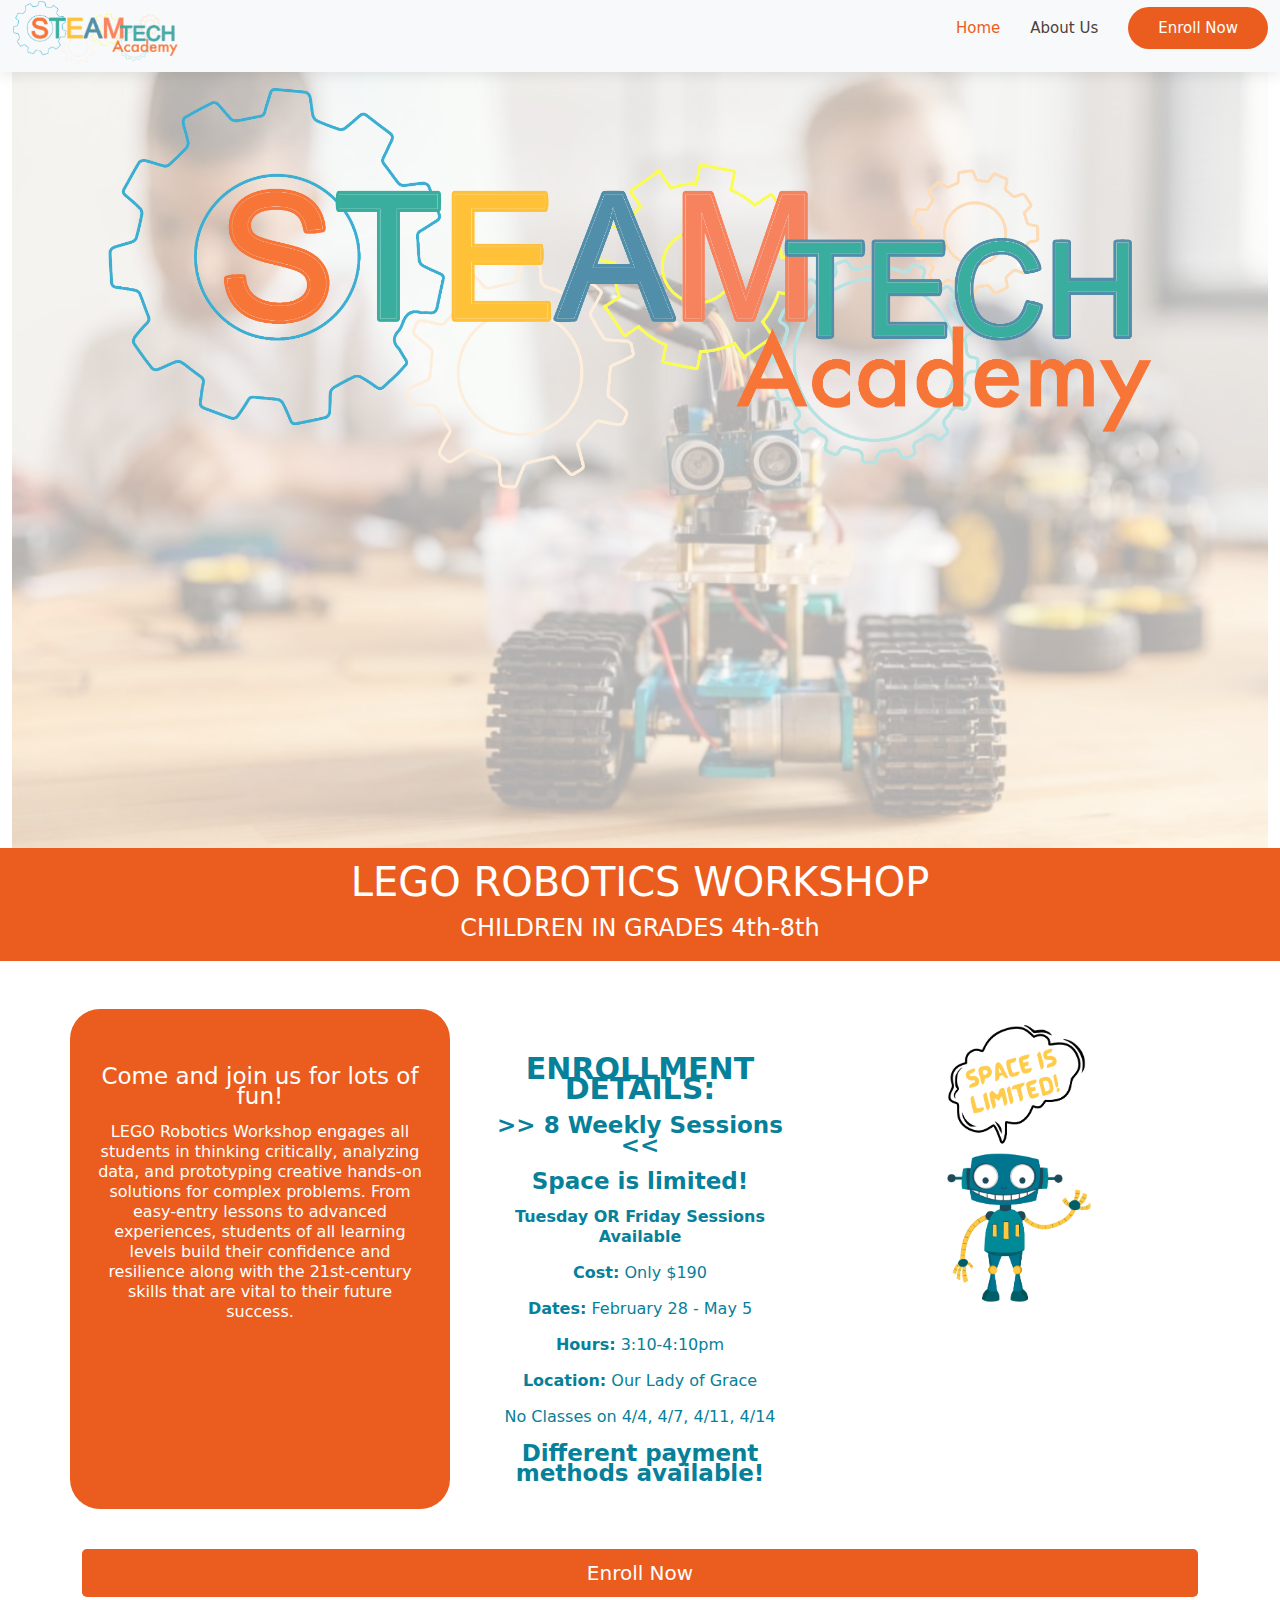
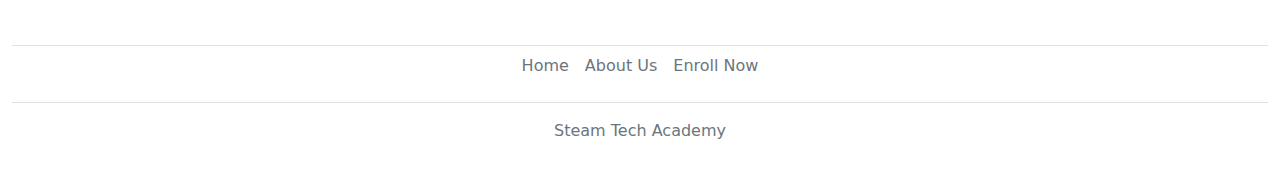
==== commit 1f08bdaa: "Update index.html" ====
--- a/index.html
+++ b/index.html
@@ -54,7 +54,7 @@
               <li class="nav-item"><a href="about_us.html" id="nav_about" class="nav-link">About Us</a></li>
             </ul> 
             <ul class="nav nav-pills">   
-              <li class="nav-item"><a href="enroll.html" id="nav_enroll" class="nav-link">Enroll Now</a></li>
+              <li class="nav-item"><a href="https://steamtechacademy.com/enroll.html" id="nav_enroll" class="nav-link">Enroll Now</a></li>
             </ul>
           </div>
         </div>
--- a/styles.css
+++ b/styles.css
@@ -88,6 +88,16 @@
     padding: 50px 100px;  
 }
 
+#about_us {
+  position:absolute;
+  top: 5px;
+  align-items: center;
+  vertical-align: middle;
+  background-size: cover;
+  opacity: 1.0;
+  padding: 50px 100px;  
+}
+
 
 
 /* --------------------------------
@@ -102,6 +112,14 @@
     font-size: 30px;
     margin-bottom: 3rem;
     padding: 10px 0 10px 0;
+}
+
+#enrollment {
+  display: flex;
+  align-items: center;
+  font-size: 30px;
+  margin-bottom: 5rem;
+  padding: 80px 0 0 0;
 }
 
 /*--------------------------------------------------------------
@@ -319,7 +337,7 @@
 
 .marketing #details {
     margin-bottom: 1.5rem;
-    text-align: center
+    text-align: center;
     border-radius: 30px;
     padding-top: 50px;
     padding-bottom: 10px;
@@ -356,7 +374,7 @@
 }
 
 .size_2 {
-    font-size: 25px;
+    font-size: 23px;
     line-height: 50px;
   }
   
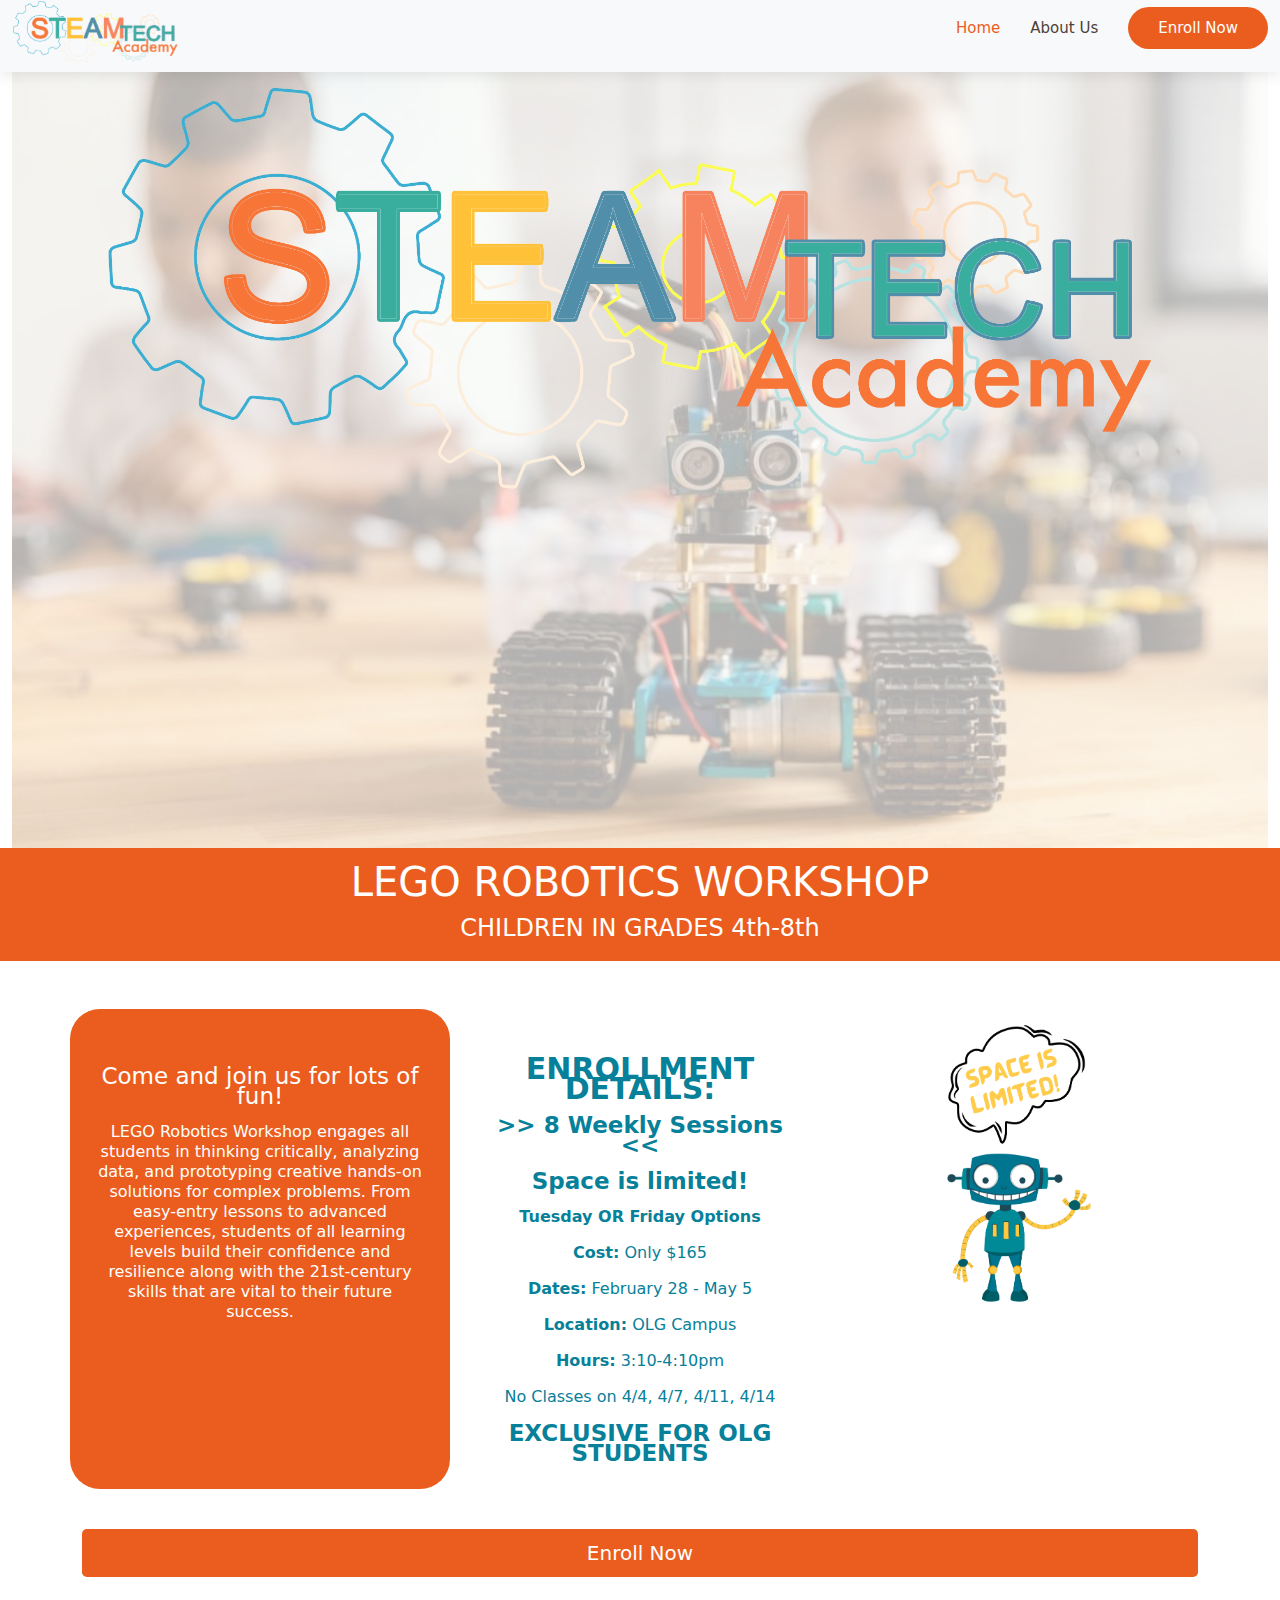
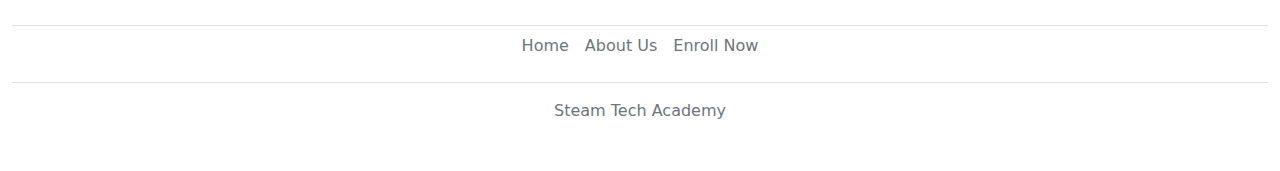
==== commit f365325f: "Update index.html" ====
--- a/index.html
+++ b/index.html
@@ -54,7 +54,7 @@
               <li class="nav-item"><a href="about_us.html" id="nav_about" class="nav-link">About Us</a></li>
             </ul> 
             <ul class="nav nav-pills">   
-              <li class="nav-item"><a href="https://steamtechacademy.com/enroll.html" id="nav_enroll" class="nav-link">Enroll Now</a></li>
+              <li class="nav-item"><a href="enroll.html" id="nav_enroll" class="nav-link">Enroll Now</a></li>
             </ul>
           </div>
         </div>
@@ -103,13 +103,13 @@
               <p class="size_3"><strong>ENROLLMENT DETAILS:</strong></p>
               <p class="size_2"><strong>&#62;&#62; 8 Weekly Sessions &#60;&#60;</strong></p>
               <p class="size_2"><strong>Space is limited!</strong></p>
-              <p class="size_1"><strong>Tuesday OR Friday Sessions Available</strong></p>
-              <p class="size_1"><strong>Cost:</strong> Only $190</p>
+              <p class="size_1"><strong>Tuesday OR Friday Options</strong></p>
+              <p class="size_1"><strong>Cost:</strong> Only $165</p>
               <p class="size_1"><strong>Dates:</strong> February 28 - May 5</p>
+              <p class="size_1"><strong>Location:</strong> OLG Campus</p>
               <p class="size_1"><strong>Hours:</strong> 3:10-4:10pm</p>
-              <p class="size_1"><strong>Location:</strong> Our Lady of Grace</p>
               <p class="size_1">No Classes on 4/4, 4/7, 4/11, 4/14</p>   
-              <p class="size_2"><strong>Different payment methods available!</strong></p>   
+              <p class="size_2"><strong>EXCLUSIVE FOR OLG STUDENTS</strong></p>   
             </div><!-- /.col-lg-4 -->
             <div id="image_robot" class="col-lg-4">
               <img src="imgs/robot.png" class="img-fluid" alt="" style="width:50%;">
